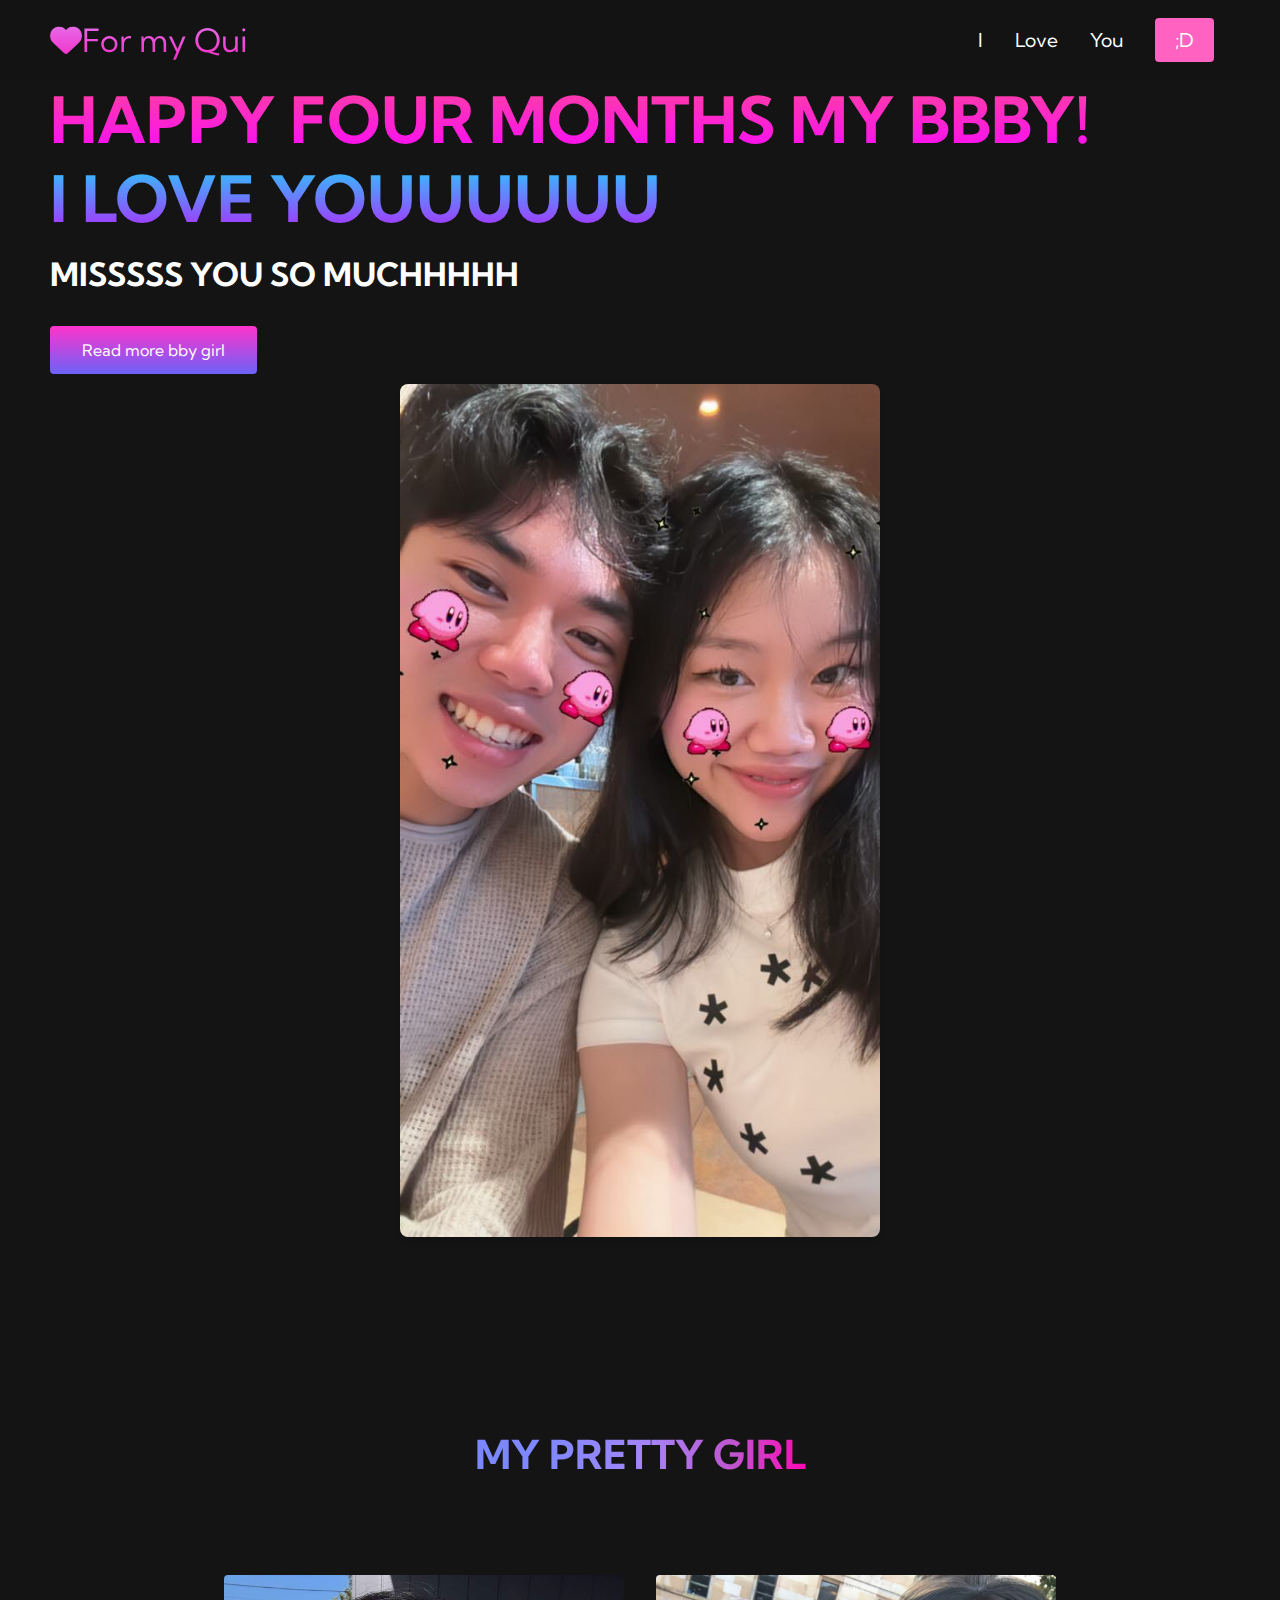
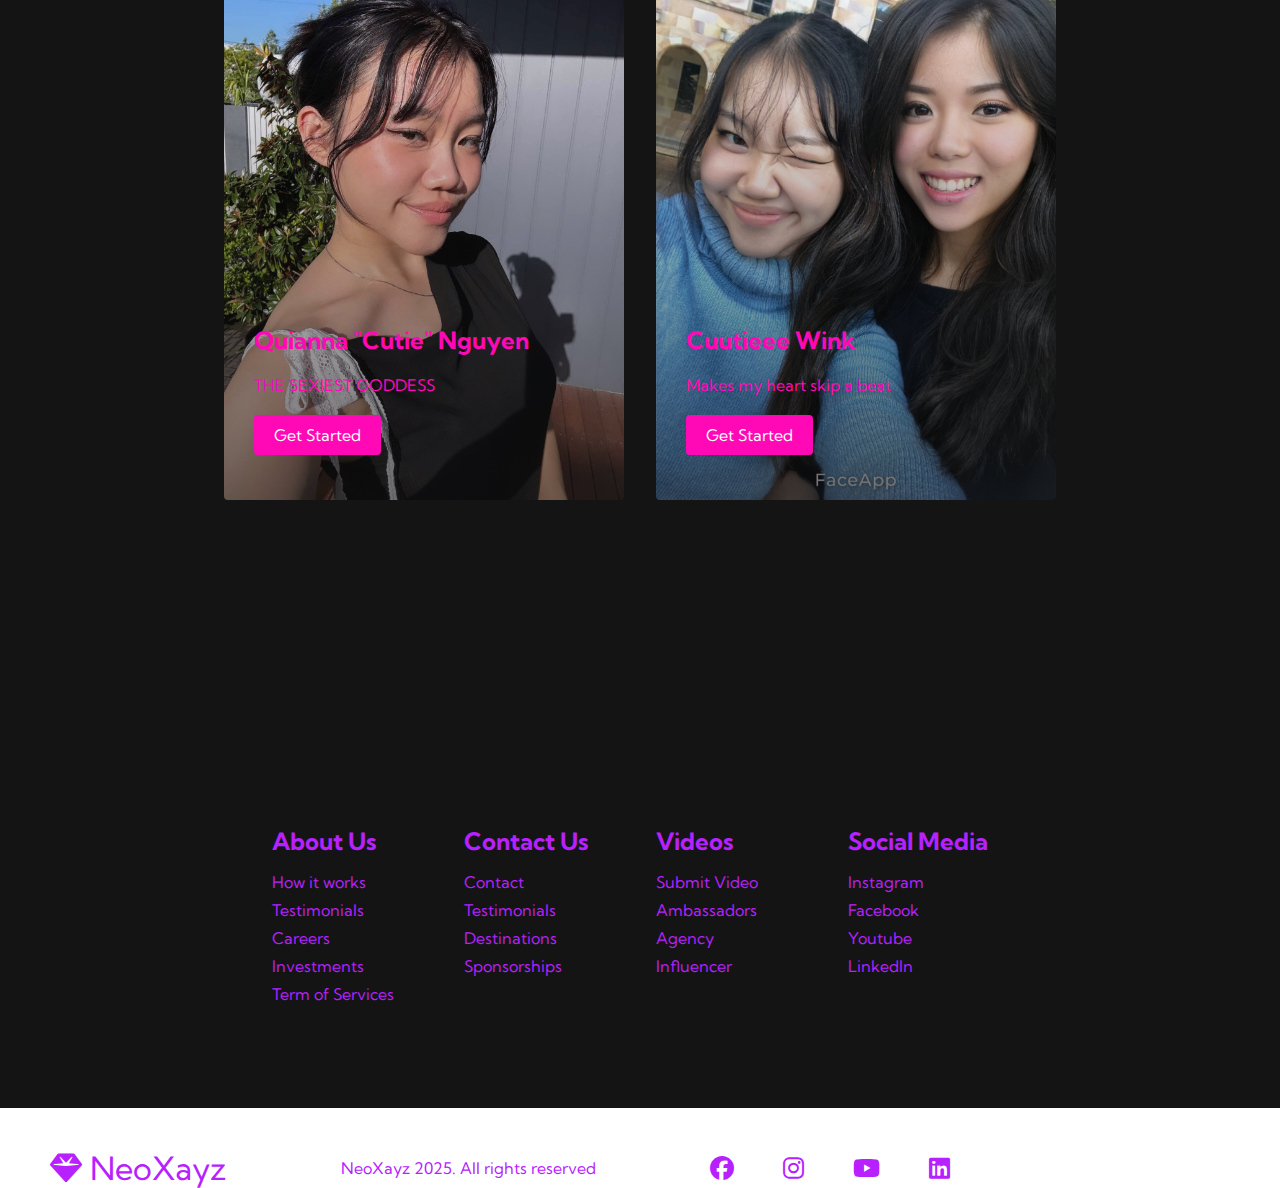
==== index2.html @ ff9a52b1 "Updated code so that password screen doesn't always show up" ====
<!DOCTYPE html>
<html lang="en">
<head>

    <meta charset="UTF-8">
    <meta name="viewport" content="width=device-width, initial-scale=1.0">
    <title>Happy 4 Months!</title>
    <link rel="stylesheet" href="styles3.css">
    <link rel="stylesheet" href="https://cdnjs.cloudflare.com/ajax/libs/font-awesome/6.7.2/css/all.min.css" integrity="sha512-Evv84Mr4kqVGRNSgIGL/F/aIDqQb7xQ2vcrdIwxfjThSH8CSR7PBEakCr51Ck+w+/U6swU2Im1vVX0SVk9ABhg==" 
    crossorigin="anonymous" referrerpolicy="no-referrer" />
    <link rel="preconnect" href="https://fonts.googleapis.com">
<link rel="preconnect" href="https://fonts.gstatic.com" crossorigin>
<link href="https://fonts.googleapis.com/css2?family=Kumbh+Sans:wght@100..900&display=swap" rel="stylesheet">
    
</head>
<body>
    <div id="main-content">

        <!-- Navbar section -->
        <nav class="navbar">
            <div class="navbar__container">
                <a href="index2.html" id="navbar__logo">
                    <i class="fas fa-heart"></i> 
                    For my Qui</a>
                <div class="navbar__toggle" id="mobile-menu">
                    <span class="bar"></span>
                    <span class="bar"></span>
                    <span class="bar"></span>
                </div>
                <ul class="navbar__menu">
                    <li class="navbar__item">
                        <a href="index2.html" class="navbar__links">I</a>
                    </li>
                    <li class="navbar__item">
                        <a href="tech.html" class="navbar__links">Love</a>
                    </li>
                    <li class="navbar__item">
                        <a href="index2.html" class="navbar__links">You</a>
                    </li>
                    <li class="navbar__btn">
                        <a href="index2.html" class="button">;D</a>
                    </li>
                </ul>
            </div>
        </nav>
    
        <!-- Hero Section -->
         <div class="main">
            <div class="main__container">
                <div class="main__content">
                    <h1>HAPPY FOUR MONTHS MY BBBY!</h1>
                    <h2>I LOVE YOUUUUUU</h2>
                    <p>MISSSSS YOU SO MUCHHHHH</p>
                    <button class="main__btn"><a href="tech.html">Read more bby girl</a></button>
                </div>
                <div class="main_img--container">
                    <img src="images/Love.JPG" alt="pic" id="main__img" />
                </div>
            </div>
         </div>
         <!-- Services Section-->
    <div class="services">
        <h1>MY PRETTY GIRL</h1>
        <div class="services__container">
            <div class="services__card">
                <h2>Quianna "Cutie" Nguyen</h2>
                <p>THE SEXIEST GODDESS</p>
                <button>Get Started</button>
            </div>
            <div class="services__card">
                <h2>Cuutieee Wink</h2>
                <p>Makes my heart skip a beat</p>
                <button>Get Started</button>
            </div>
        </div>
    </div>
    <!-- Footer -->
     <div class="footer__container">
        <div class="footer__links">
            <div class="footer__link--wrapper">
                <div class="footer__link--items">
                    <h2>About Us</h2>
                    <a href="https://www.youtube.com/watch?v=KW7gsdxrG-4">How it works</a>
                    <a href="index2.html">Testimonials</a>
                    <a href="index2.html">Careers</a>
                    <a href="index2.html">Investments</a>
                    <a href="index2.html">Term of Services</a>
                </div>
                <div class="footer__link--items">
                    <h2>Contact Us</h2>
                    <a href="index2.html">Contact</a>
                    <a href="https://www.youtube.com/watch?v=-VnbQW2otig">Testimonials</a>
                    <a href="index2.html">Destinations</a>
                    <a href="https://www.youtube.com/watch?v=WPkMUU9tUqk">Sponsorships</a>
                </div>
            </div>
            <div class="footer__link--wrapper">
                <div class="footer__link--items">
                    <h2>Videos</h2>
                    <a href="index2.html">Submit Video</a>
                    <a href="https://pbs.twimg.com/media/GDLtlmOWkAAXiU2.jpg">Ambassadors</a>
                    <a href="index2.html">Agency</a>
                    <a href="index2.html">Influencer</a>
                </div>
                <div class="footer__link--items">
                    <h2>Social Media</h2>
                    <a href="index2.html">Instagram</a>
                    <a href="https://www.youtube.com/watch?v=2FgBOgck_K0">Facebook</a>
                    <a href="index2.html">Youtube</a>
                    <a href="index2.html">LinkedIn</a>
                </div>
            </div>
        </div>
     </div>
     <div class="social__media">
        <div class="social__media--wrap">
            <div class="footer__logo">
                <a href="index2.html" id="footer__logo"><i class="fas fa-gem"></i>NeoXayz</a>
            </div>
            <p class="website__rights">NeoXayz 2025. All rights reserved</p>
            <div class="social__icons">
                <a href="https://www.facebook.com/quianna.nguyenn" class="social__icon--link" target="_blank">
                    <i class="fab fa-facebook"></i>
                </a>
                <a href="https://www.instagram.com/q.quianna/" class="social__icon--link" target="_blank">
                    <i class="fab fa-instagram"></i>
                </a>
                <a href="https://www.youtube.com/watch?v=AtPrjYp75uA" class="social__icon--link" target="_blank">
                    <i class="fab fa-youtube"></i>
                </a>
                <a href="https://www.linkedin.com/in/quianna-nguyen/" class="social__icon--link" target="_blank">
                    <i class="fab fa-linkedin"></i>
                </a>
            </div>
        </div>
     </div>
    </div>
         
    
    <script src="app.js"></script>

</body>
</html>
---- styles3.css ----
* {
    box-sizing: border-box;
    margin: 0;
    padding: 0;
    font-family: 'Kumbh Sans', sans-serif;
}

.navbar {
    background: #131313;
    height: 80px;
    display: flex;
    justify-content: center;
    align-items: center;
    font-size: 1.2rem;
    position: sticky;
    top: 0;
    z-index: 999; 
}

.navbar__container {
    display: flex;
    justify-content: space-between;
    height: 80px;
    z-index: 1;
    width: 100%;
    max-width: 1300px;
    margin: 0 auto;
    padding: 0 50px;
}

#navbar__logo {
    background-color: #ff62c0;
    background-image: linear-gradient(to top, #ff08b5 0%, #d899ff 100%);
    background-size: 100%;
    -webkit-background-clip: text;
    -moz-background-clip: text;
    -webkit-text-fill-color: transparent;
    -moz-text-fill-color: transparent;
    display: flex;
    align-items: center;
    cursor: pointer;
    text-decoration: none;
    font-size: 2rem;
}

.fa-gem {
    margin-right: 0.5rem;
}

.navbar__menu {
    display: flex;
    align-items: center;
    list-style: none;
    text-align: center;
}

.navbar__item {
    height: 80px;
}

.navbar__links {
    color: #fff;
    display: flex;
    align-items: center;
    justify-content: center;
    text-decoration: none;
    padding: 0 1rem;
    height: 100%
}

.navbar__btn {
    display: flex;
    justify-content: center;
    align-items: center;
    padding: 0 1rem;
    width: 100%;

}

.button {
    display: flex;
    justify-content: center;
    text-decoration: none;
    padding: 10px 20px;
    height: 100%;
    width: 100%;
    border: none;
    outline: none;
    border-radius: 4px;
    background: #ff62c0;
    color: #fff;
}

.button:hover {
    background: #8a37ff;
    transition: all 0.3s ease;
}

.navbar__links:hover {
    color: #8a37ff;
    transition: all 0.3s ease;
}

@media screen and (max-width: 960px) {
    .navbar__container{
        display: flex;
        justify-content: space-between;
        height: 80px;
        z-index: 1;
        width: 100%;
        max-width: 1300px;
        padding: 0;
    }

    .navbar__menu {
        display: grid;
        grid-template-columns: auto;
        margin: 0;
        width: 100%;
        position: absolute;
        top: -1000px;
        opacity: 1;
        transition: all 0.5s ease;
        height: 50vh;
        z-index: -1;
        background: #131313;
    }

    .navbar__menu.active {
        background: #131313;
        top: 100%;
        opacity: 1;
        transition: all 0.5s ease;
        z-index: 99;
        height: 50vh;
        font-size: 1.6rem;
    }

    #navbar_logo {
        padding-left: 25px;
    }

    .navbar__toggle .bar {
        display:block;
        width: 25px;
        height: 3px;
        margin: 5px auto;
        transition: all 0.3s ease-in-out;
        background: #fff;

    }

    .navbar__item {
        width: 100%;
    }

    .navbar__links {
        text-align: center;
        padding: 2rem;
        width: 100%;
        display: table;
    }

    #mobile-menu {
        position: absolute;
        top: 20%;
        right: 5%;
        transform: translate(5%, 20%);
    }

    .navbar__btn {
        padding-bottom: 2rem;
    }

    .button {
        display: flex;
        justify-content: center;
        align-items: center;
        width: 80%;
        height: 80px;
        margin: 0;
    }

    .navbar__toggle .bar {
        display: block;
        cursor: pointer;
    }
    /* bar menu animation*/

    #mobile-menu.is-active .bar:nth-child(2) {
        opacity: 0;
    }
    #mobile-menu.is-active .bar:nth-child(1) {
        transform: translateY(8px) rotate(45deg);
    }

    #mobile-menu.is-active .bar:nth-child(3) {
        transform: translateY(-8px) rotate(-45deg);
    }
}

/* Hero Section CSS*/
.main {
    background-color: #141414;

}

.main__container {
    display: grind;
    grid-template-columns: lfr lfr;
    align-items: center;
    justify-self: center;
    margin: 0 auto;
    height: 150vh;
    background-color: #141414;
    z-index: 1;
    width: 100%;
    max-width: 1300px;
    padding: 0 50px;
}

.main__content h1 {
    font-size: 4rem;
    background-color: #ff08b5;
    background-image: linear-gradient(to top, #fb08ff 0%, #ff449b 100%);
    background-size: 100%;
    -webkit-background-clip: text;
    -moz-background-clip: text;
    -webkit-text-fill-color: transparent;
    -moz-text-fill-color: transparent;
}

.main__container h2 {
    font-size: 4rem;
    background-color: #ff08b5;
    background-image: linear-gradient(to top, #b721ff 0%, #21d4fd 100%);
    background-size: 100%;
    -webkit-background-clip: text;
    -moz-background-clip: text;
    -webkit-text-fill-color: transparent;
    -moz-text-fill-color: transparent;
}

.main__content p {
    margin-top: 1rem;
    font-size: 2rem;
    font-weight: 700;
    color: #fff;
}

.main__btn {
    font-size: 1rem;
    background-image: linear-gradient(to top, #6c62f7 0%, #fe34cc 100%);
    padding: 14px 32px;
    border: none;
    border-radius: 4px;
    color: #fff;
    margin-top: 2rem;
    cursor: pointer;
    position: relative;
    transition: all 0.35s;
    outline: none;
}

.main__btn a {
    position: relative;
    z-index: 2;
    color: #fff;
    text-decoration: none;
}

.main__btn:after {
    position: absolute;
    content: '';
    top: 0;
    left:0;
    width: 0;
    height: 100%;
    background: #4837ff;
    transition: all 0.35s;
    border-radius: 4px;
}

.main__btn:hover:after {
    width: 100%;
}

.main_img--container {
    display: flex; /* Centers the content */
    justify-content: center; /* Horizontally centers the image */
    align-items: center; /* Vertically centers the image (if container has height) */
    width: 100%; /* Full width of the parent container */
    max-width: 500px; /* Optional: Restrict the container's maximum width */
    margin: 0 auto; /* Center the container itself */
    padding: 10px; /* Optional: Add padding around the image */
}

#main__img {
    width: 100%; /* Make the image responsive to the container */
    max-width: 500px; /* Optional: Restrict the image's maximum width */
    height: auto; /* Preserve aspect ratio */
    border-radius: 8px; /* Optional: Rounded corners */
    box-shadow: 0 4px 6px rgba(0, 0, 0, 0.1); /* Optional: Add a shadow effect */
}




/* Mobile Responsive */

@media screen and (max-width: 760px) {
    .main__container {
        display: grid;
        grid-template-columns: auto;
        align-items: center;
        justify-self: center;
        width:100%;
        margin: 0 auto;
        height: 90vh;
    }

    .main__content {
        text-align: center;
        margin-bottom: 4rem;
    }

    .main__content h1 {
        font-size: 2.5rem;
        margin-top: 2rem;
    }

    .main__content h2 {
        font-size: 3rem;
    }

    .main__content p {
        margin-top: 1rem;
        font-size: 1.5rem;
    }
}

@media screen and (max-width: 480px) {
    .main__content h1 {
        font-size: 2rem;
        margin-top: 3rem;
    }

    .main__content h2 {
        font-size: 2rem;
    }

    .main__content p {
        margin-top: 2rem;
        font-size: 1.5rem;
    }

    .main__btn {
        padding: 12px 36px;
        margin: 2.5rem 0;
    }
}

/* Services Section CSS*/
.services {
    background: #141414;
    display: flex;
    flex-direction: column;
    align-items: center;
    height: 100vh;
}

.services h1 {
    background-color: #ff20d6;
    background-image: linear-gradient(
        to right, 
        #77d6ff 0%, 
        #7a87ff 0%,
        #7f88ff 21%,
        #a485f9 52%,
        #bf55cf 78%,
        #ff08b5 100%
    );
    background-size: 100%;
    margin-bottom: 5rem;
    font-size: 2.5rem;
    -webkit-background-clip: text;
    -moz-background-clip: text;
    -webkit-text-fill-color: transparent;
    -moz-text-fill-color: transparent;
}

.services__container {
    display: flex;
    justify-content: center;
    flex-wrap: wrap;
}

.services__card {
    margin: 1rem;
    height: 525px;
    width: 400px;
    border-radius: 4px;
    background-image: linear-gradient(to bottom,
    rgba(0,0,0,0) 0%, rgba(17,17,17,0.6) 100%), url('images/Hottie.JPG');
    background-size: cover; /* Ensures the image covers the entire card */
    position: relative;
    color: #ff08b5;
    background-position: center; /* Centers the image within the card */
    background-repeat: no-repeat; /* Prevents the image from repeating */
}

.services__card:nth-child(2) {
    background-image: linear-gradient(to bottom,
    rgba(0,0,0,0) 0%, rgba(17,17,17,0.6) 100%), url('images/Couple.jpg');
}

.services h2 {
    position: absolute;
    top: 350px;
    left: 30px;
}

.services__card p {
    position: absolute;
    top: 400px;
    left:30px;
}

.services__card button {
    color: #fff;
    padding: 10px 20px;
    border: none;
    outline: none;
    border-radius: 4px;
    background: #ff08b5;
    position: absolute;
    top: 440px;
    left: 30px;
    font-size: 1rem;
    cursor: pointer;
}

.services__card:hover {
    transform: scale(1.075);
    transition: 0.2s ease-in;
    cursor: pointer;
}

@media screen and (max-width: 960px) {
    .services {
        height: 1600px;
    }

    .services h1 {
        font-size: 2rem;
        margin-top: 12rem;
    }

}

@media screen and (max-width: 400px) {
    .services {
        height: 1400px;
    }

    .services h1 {
        font-size: 1.2rem;
    }

    .services__card {
        width: 300px;
    }
}

/* Footer CSS */

.footer__container {
    background-color: #141414;
    padding: 5rem 0;
    display: flex;
    flex-direction: column;
    justify-content: center;
    align-items: center;
}

#footer__logo {
    color: #b721ff;
    display: flex;
    align-items: center;
    cursor: pointer;
    text-decoration: none;
    font-size: 2rem;
}

.footer__links {
    width: 100%;
    max-width: 1000px;
    display: flex;
    justify-content: center;
}

.footer__link--wrapper {
    display: flex;

}

.footer__link--items {
    display: flex;
    flex-direction: column;
    align-items: flex-start;
    margin: 16px;
    text-align: left;
    width: 160px;
    box-sizing: border-box;
}

.footer__link--items h2 {
    margin-bottom: 16px;

}

.footer__link--items > h2 {
    color: #b721ff;
}

.footer__link--items a {
    color: #b721ff;
    text-decoration: none;
    margin-bottom: 0.5rem;
}

.footer__link--items a:hover {
    color:#e9e9e9;
    transition: 0.3s ease-out;
}

/*Social items*/

.social__icon--link {
    color: #b721ff;
    font-size: 24px;
}

.social__media {
    max-width: 1000px;
    width: 100%;
    
}

.social__media--wrap {
    display: flex;
    justify-content: space-between;
    align-items: center;
    width: 90%;
    max-width: 1000px;
    margin: 40px auto 0 auto;
}

.social__icons {
    display: flex;
    justify-content: space-between;
    align-items: center;
    width: 240px;
}

.social__logo {
    color: #fb08ff;
    justify-self: flex-start;
    margin-left: 20px;
    cursor: pointer;
    text-decoration: none;
    font-size: 2rem;
    display: flex;
    align-items: center;
    margin-bottom: 16px;
}


.website__rights {
    color: #b721ff;
}

@media screen and (max-width: 820px) {
    .footer__links {
        padding-top: 2rem;
    }

    #footer__logo {
        margin-bottom: 2rem;
    }

    .website__rights {
        margin-bottom: 2rem;
    }

    .footer__link--wrapper {
        flex-direction: column;

    }

    .social__media--wrap {
        flex-direction: column;
    }

}

@media screen and (max-width: 480px) {
    .footer__link--items {
        margin: 0;
        padding: 10px;
        width: 100%;
    }
}
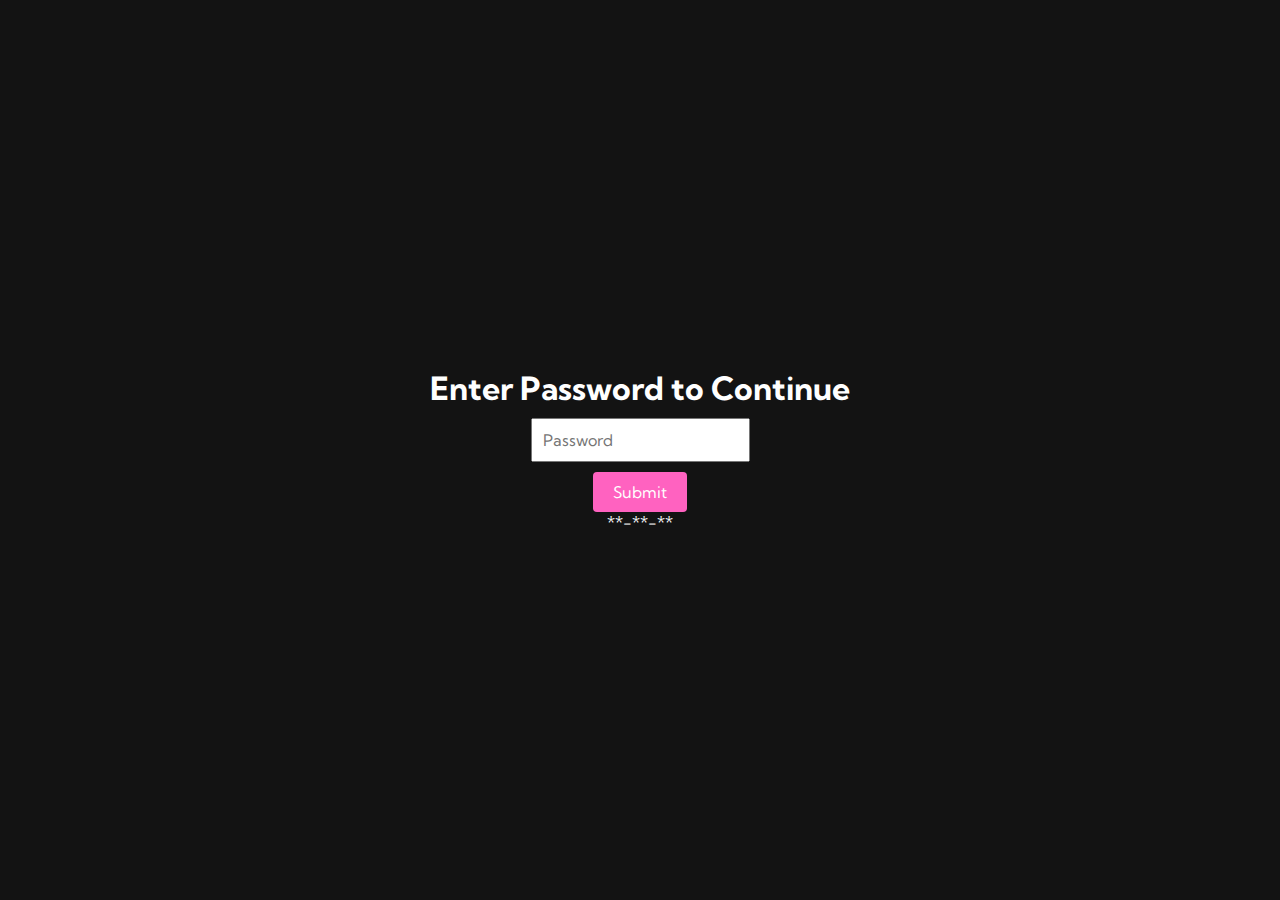
==== commit f768e23c: "updated" ====
--- a/index2.html
+++ b/index2.html
@@ -11,9 +11,51 @@
     <link rel="preconnect" href="https://fonts.googleapis.com">
 <link rel="preconnect" href="https://fonts.gstatic.com" crossorigin>
 <link href="https://fonts.googleapis.com/css2?family=Kumbh+Sans:wght@100..900&display=swap" rel="stylesheet">
-    
+    <style>
+        /* Hide the main content by default */
+        #main-content {
+            display: none;
+        }
+        /* Centered password prompt */
+        #password-screen {
+            display: flex;
+            justify-content: center;
+            align-items: center;
+            height: 100vh;
+            background-color: #131313;
+            color: #fff;
+            font-family: 'Kumbh Sans', sans-serif;
+            flex-direction: column;
+        }
+        #password-screen input {
+            padding: 10px;
+            font-size: 1rem;
+            margin-top: 10px;
+        }
+        #password-screen button {
+            padding: 10px 20px;
+            font-size: 1rem;
+            margin-top: 10px;
+            background-color: #ff62c0;
+            color: white;
+            border: none;
+            border-radius: 4px;
+            cursor: pointer;
+        }
+        #password-screen button:hover {
+            background-color: #8a37ff;
+        }
+    </style>
 </head>
 <body>
+    <!-- Password Screen -->
+    <div id="password-screen">
+        <h1>Enter Password to Continue</h1>
+        <input type="password" id="password-input" placeholder="Password">
+        <button onclick="checkPassword()">Submit</button>
+        <p id="password-hint">**-**-**</p>
+    </div>
+
     <div id="main-content">
 
         <!-- Navbar section -->
@@ -97,7 +139,7 @@
             <div class="footer__link--wrapper">
                 <div class="footer__link--items">
                     <h2>Videos</h2>
-                    <a href="index2.html">Submit Video</a>
+                    <a href="index.html">Submit Video</a>
                     <a href="https://pbs.twimg.com/media/GDLtlmOWkAAXiU2.jpg">Ambassadors</a>
                     <a href="index2.html">Agency</a>
                     <a href="index2.html">Influencer</a>
@@ -136,7 +178,29 @@
      </div>
     </div>
          
+    <script>
+        function checkPassword() {
+            const correctPassword = "240924"; // Replace with your password
+            const enteredPassword = document.getElementById("password-input").value;
+            const hint = document.getElementById("password-hint");
+
     
+            if (enteredPassword === correctPassword) {
+                document.getElementById("password-screen").style.display = "none"; // Hide password screen
+                document.getElementById("main-content").style.display = "block"; // Show main content
+            } else {
+                alert("Bbbbyyy... try again ;))");
+                hint.style.display = "block";
+                window.open("https://www.youtube.com/watch?v=nm49zzgw3UI", "_blank");
+            }
+            
+        }
+        document.getElementById("password-input").addEventListener("keypress", function (e) {
+            if (e.key === "Enter") {
+                checkPassword();
+            }
+        });
+    </script>
     <script src="app.js"></script>
 
 </body>
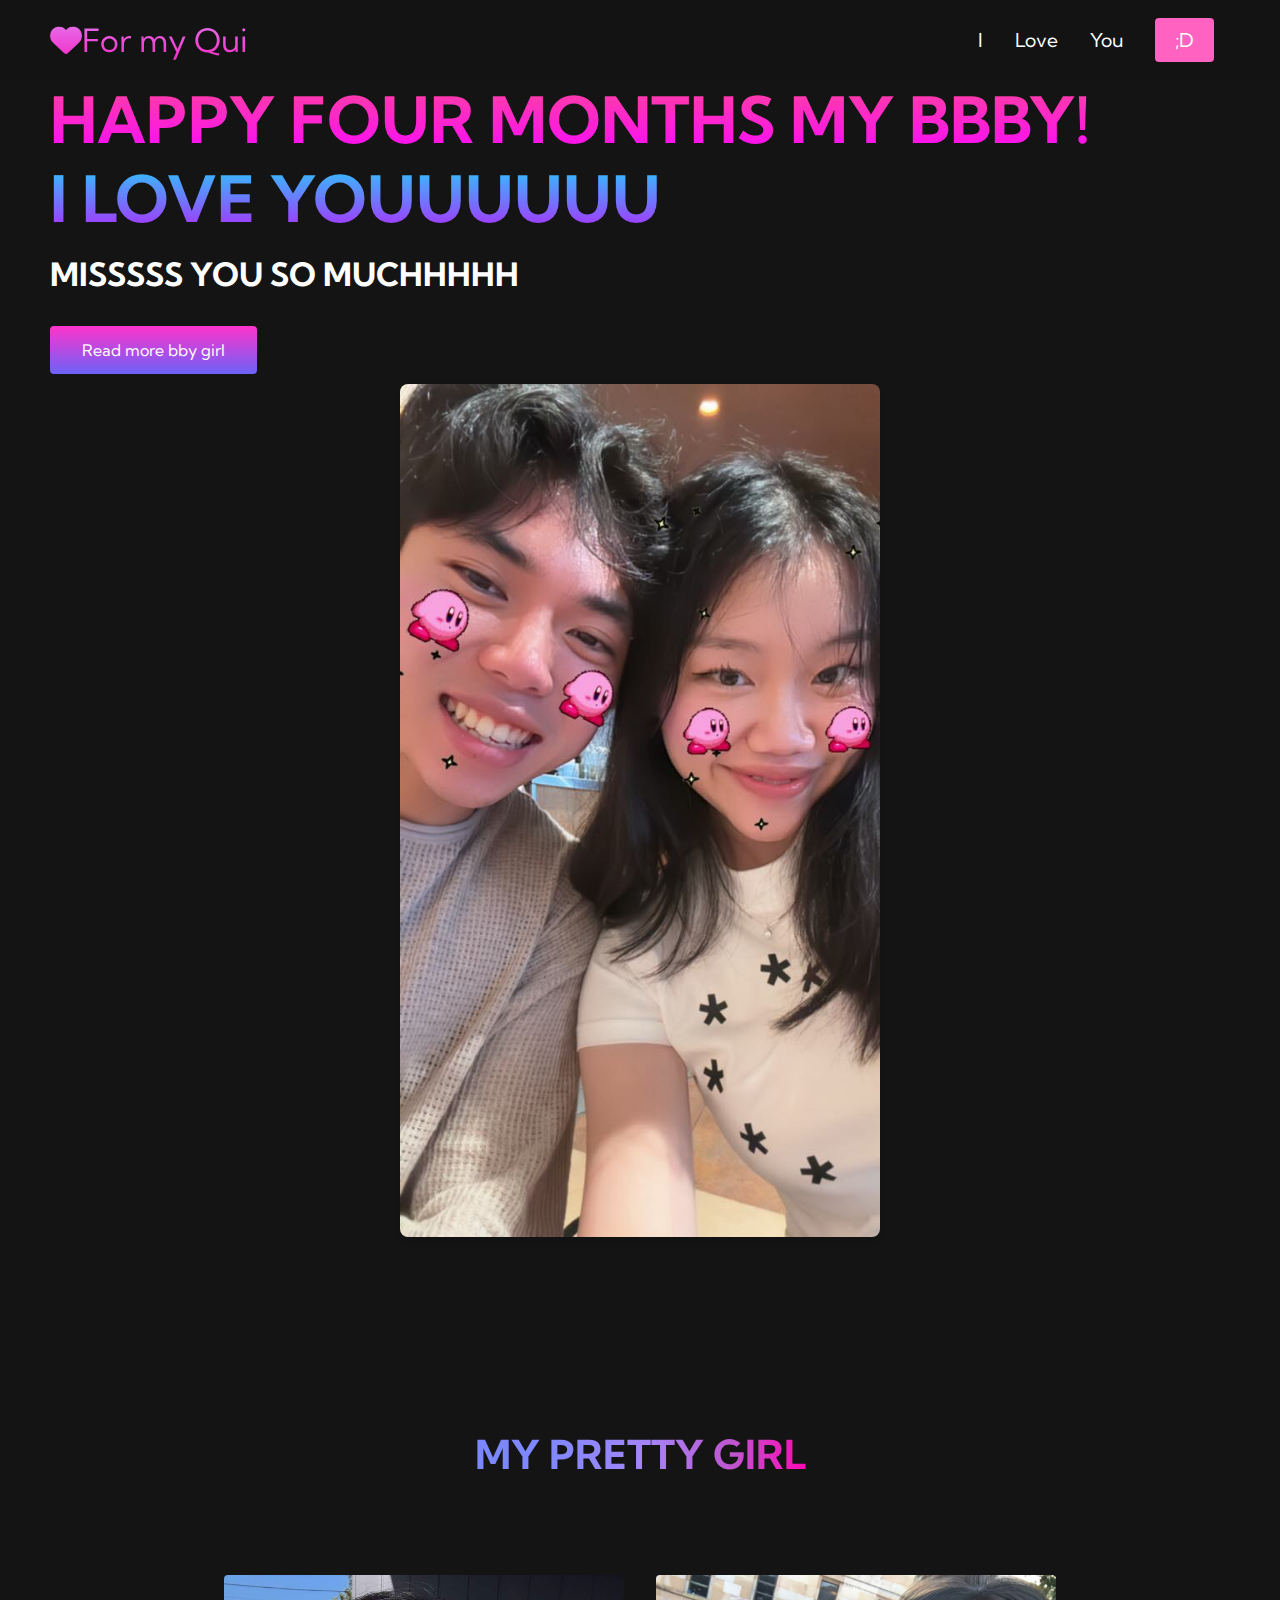
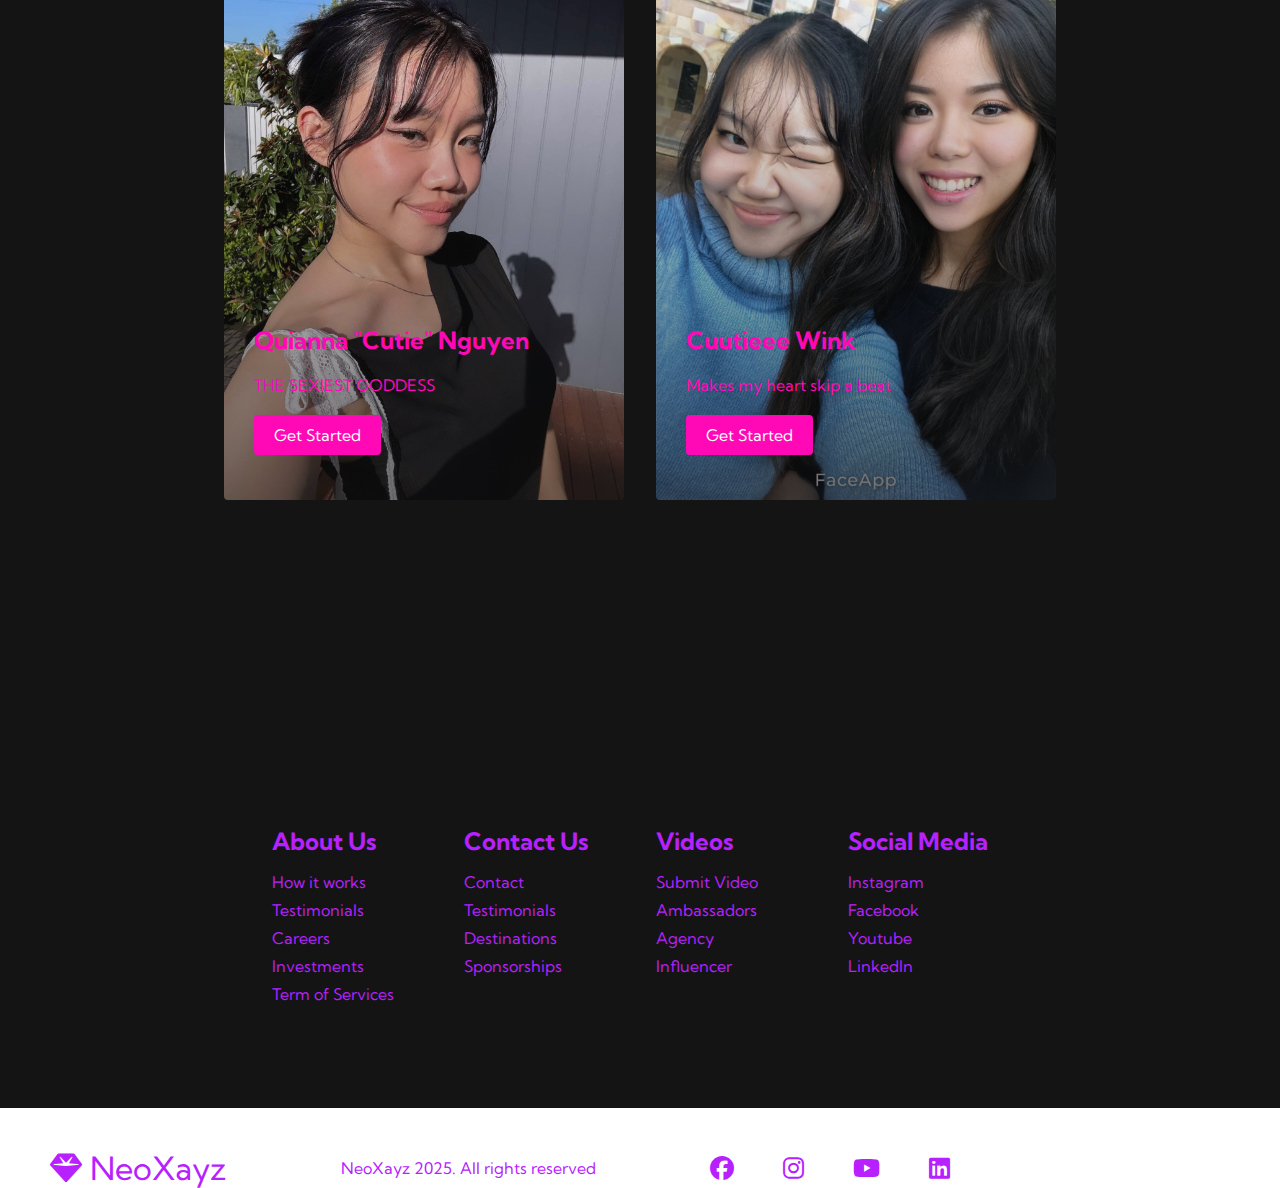
==== commit 6b661836: "hh" ====
--- a/index2.html
+++ b/index2.html
@@ -11,51 +11,10 @@
     <link rel="preconnect" href="https://fonts.googleapis.com">
 <link rel="preconnect" href="https://fonts.gstatic.com" crossorigin>
 <link href="https://fonts.googleapis.com/css2?family=Kumbh+Sans:wght@100..900&display=swap" rel="stylesheet">
-    <style>
-        /* Hide the main content by default */
-        #main-content {
-            display: none;
-        }
-        /* Centered password prompt */
-        #password-screen {
-            display: flex;
-            justify-content: center;
-            align-items: center;
-            height: 100vh;
-            background-color: #131313;
-            color: #fff;
-            font-family: 'Kumbh Sans', sans-serif;
-            flex-direction: column;
-        }
-        #password-screen input {
-            padding: 10px;
-            font-size: 1rem;
-            margin-top: 10px;
-        }
-        #password-screen button {
-            padding: 10px 20px;
-            font-size: 1rem;
-            margin-top: 10px;
-            background-color: #ff62c0;
-            color: white;
-            border: none;
-            border-radius: 4px;
-            cursor: pointer;
-        }
-        #password-screen button:hover {
-            background-color: #8a37ff;
-        }
-    </style>
+   
 </head>
 <body>
-    <!-- Password Screen -->
-    <div id="password-screen">
-        <h1>Enter Password to Continue</h1>
-        <input type="password" id="password-input" placeholder="Password">
-        <button onclick="checkPassword()">Submit</button>
-        <p id="password-hint">**-**-**</p>
-    </div>
-
+    
     <div id="main-content">
 
         <!-- Navbar section -->
@@ -178,29 +137,6 @@
      </div>
     </div>
          
-    <script>
-        function checkPassword() {
-            const correctPassword = "240924"; // Replace with your password
-            const enteredPassword = document.getElementById("password-input").value;
-            const hint = document.getElementById("password-hint");
-
-    
-            if (enteredPassword === correctPassword) {
-                document.getElementById("password-screen").style.display = "none"; // Hide password screen
-                document.getElementById("main-content").style.display = "block"; // Show main content
-            } else {
-                alert("Bbbbyyy... try again ;))");
-                hint.style.display = "block";
-                window.open("https://www.youtube.com/watch?v=nm49zzgw3UI", "_blank");
-            }
-            
-        }
-        document.getElementById("password-input").addEventListener("keypress", function (e) {
-            if (e.key === "Enter") {
-                checkPassword();
-            }
-        });
-    </script>
     <script src="app.js"></script>
 
 </body>
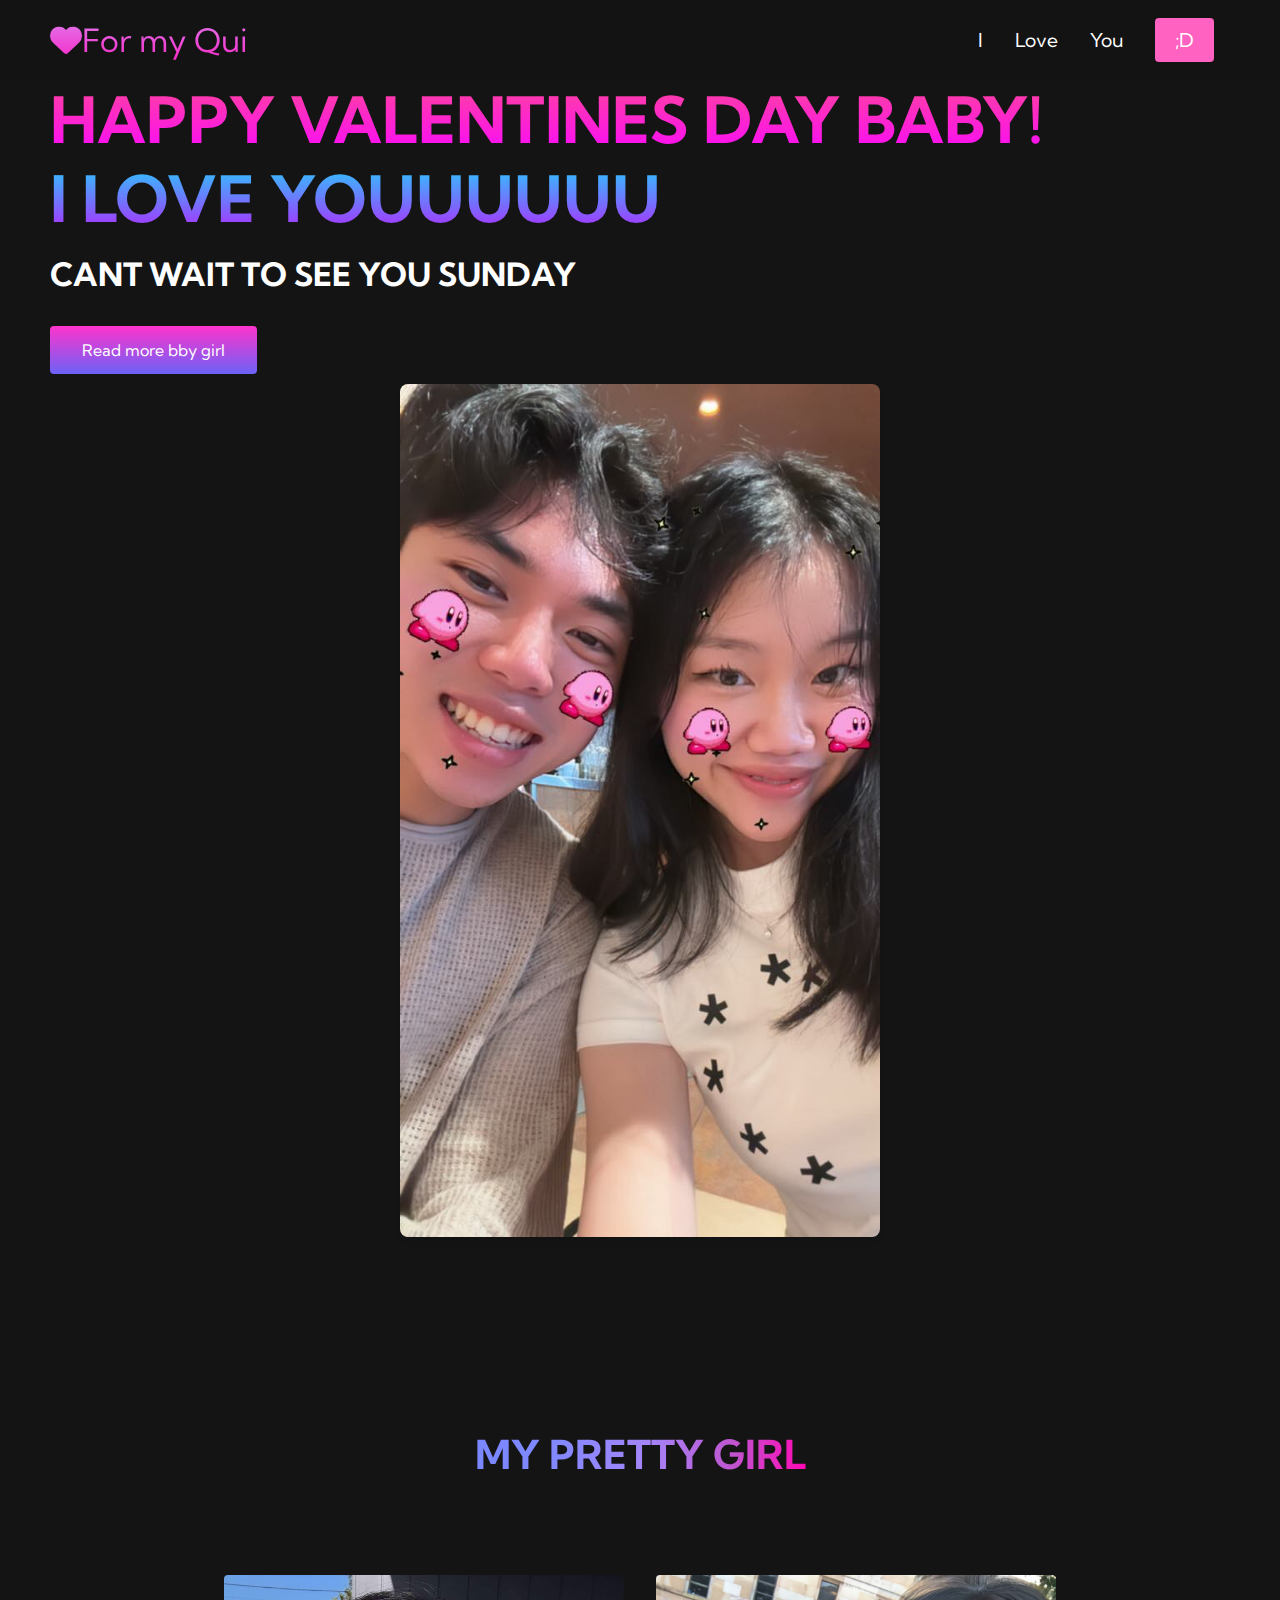
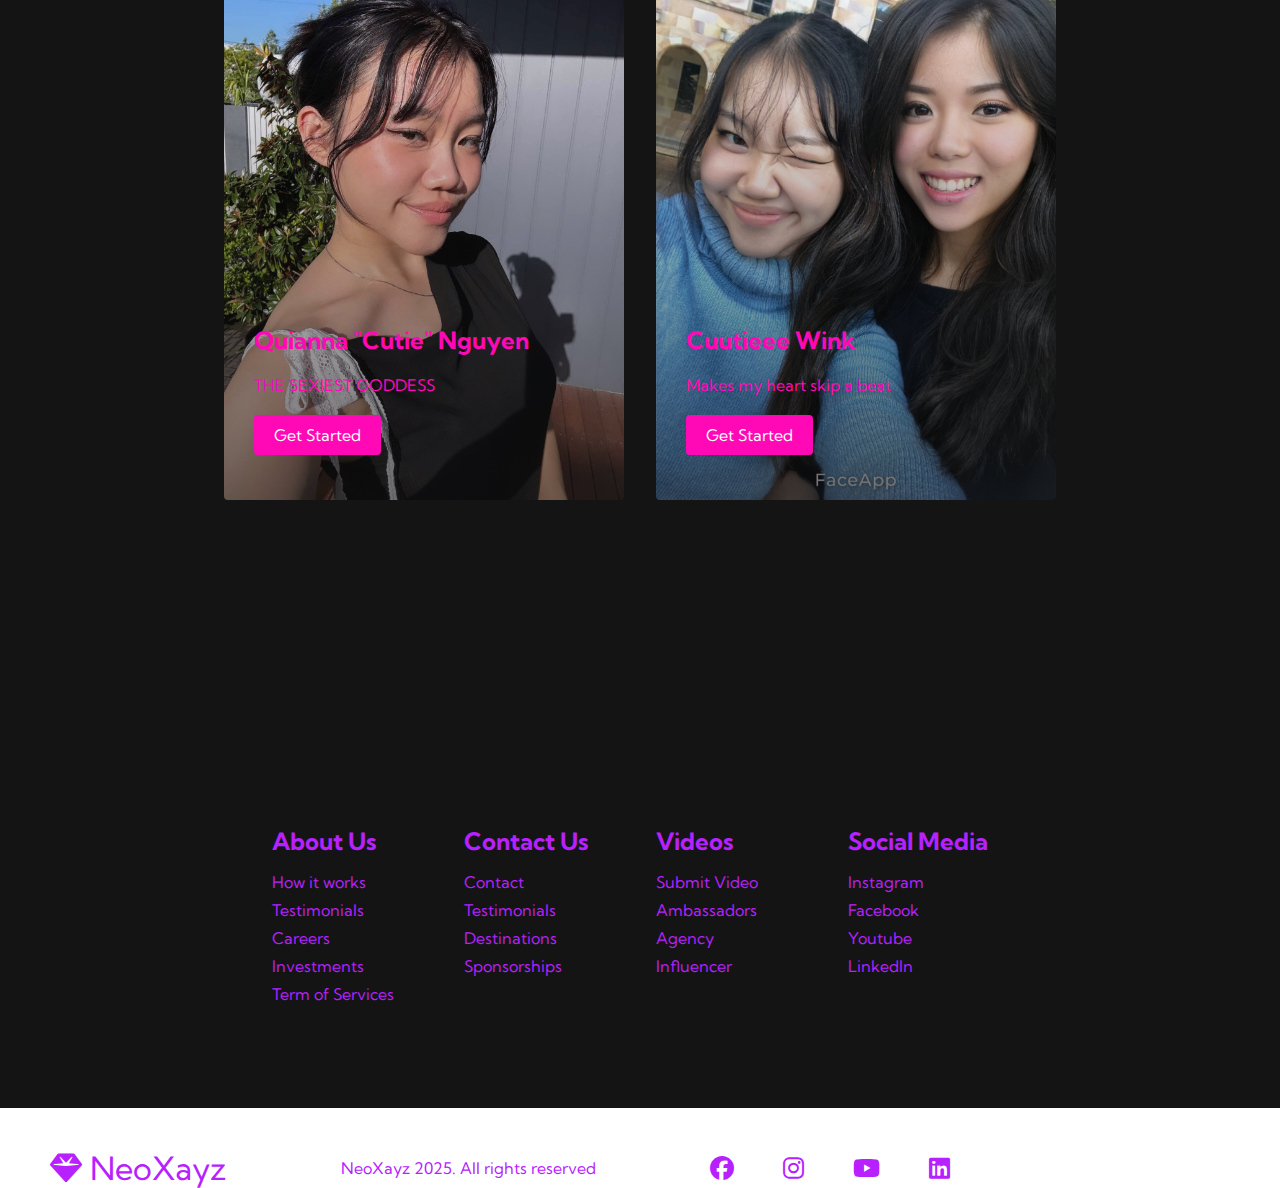
==== commit 3bf809ff: "Changed valentines message" ====
--- a/index2.html
+++ b/index2.html
@@ -49,9 +49,9 @@
          <div class="main">
             <div class="main__container">
                 <div class="main__content">
-                    <h1>HAPPY FOUR MONTHS MY BBBY!</h1>
+                    <h1>HAPPY VALENTINES DAY BABY!</h1>
                     <h2>I LOVE YOUUUUUU</h2>
-                    <p>MISSSSS YOU SO MUCHHHHH</p>
+                    <p>CANT WAIT TO SEE YOU SUNDAY</p>
                     <button class="main__btn"><a href="tech.html">Read more bby girl</a></button>
                 </div>
                 <div class="main_img--container">
